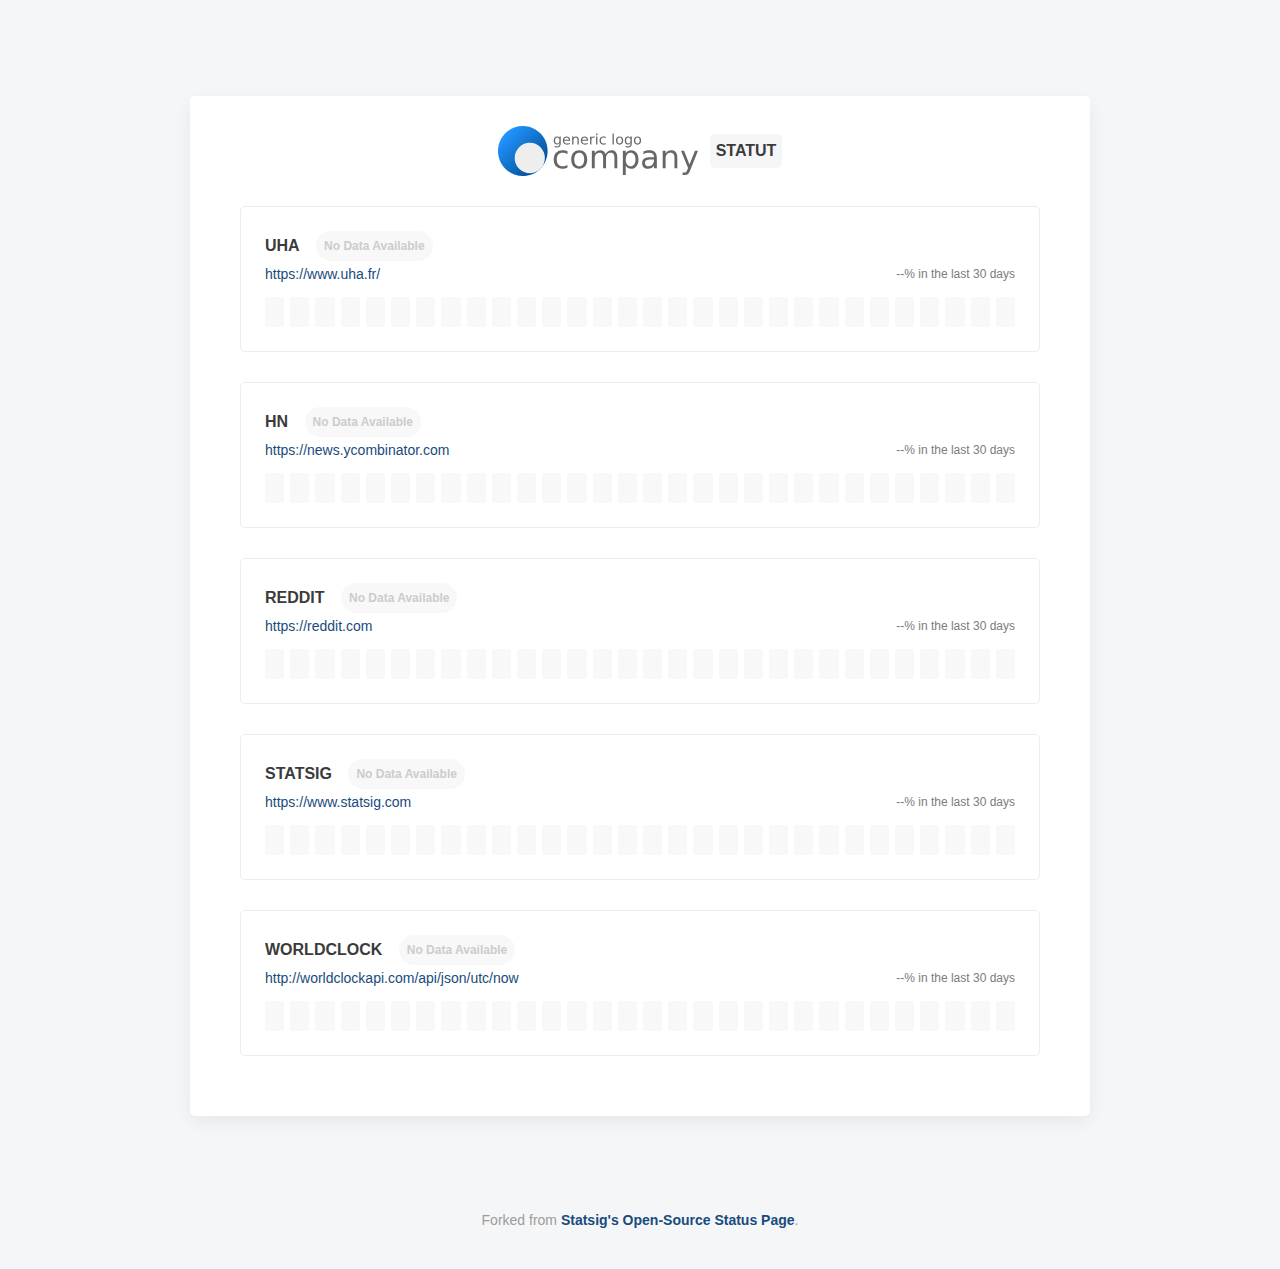
==== uhastatus/index.html @ c04dd44d "UHA STATUS" ====
<html>
  <head>
    <title>UHA - Statut des sites externes</title>
    <meta name="viewport" content="width=device-width, initial-scale=1" />
    <link rel="stylesheet" href="index.css" />
    <script src="index.js"></script>
  </head>
  <body>
    <div class="pageContainer">
      <div class="headline">
        <img src="logo.svg" alt="Logo" width="200px" />
        <span> Statut </span>
      </div>
      <div id="reports" class="reportContainer"></div>
      <div id="tooltip" class="tooltip" style="opacity: 0">
        <div id="tooltipArrow" class="tooltipArrow"></div>
        <div id="tooltipDateTime" class="tooltipDateTime"></div>
        <div id="tooltipStatus" class="tooltipStatus"></div>
        <hr />
        <div id="tooltipDescription" class="tooltipDescription"></div>
      </div>
      <div id="templates" style="display: none">
        <div
          id="statusSquareTemplate"
          class="statusSquare $color"
          data-status="$color"
        ></div>
        <div id="statusLineTemplate" class="statusLine"></div>
        <div
          id="statusStreamContainerTemplate"
          class="statusStreamContainer"
        ></div>
        <div id="statusContainerTemplate" class="statusContainer">
          <div class="statusHeader">
            <h6 class="statusTitle">$title&nbsp;</h6>
            <div class="$color statusHeadline">$status</div>
          </div>
          <div class="statusSubtitle">
            <div class="sectionUrl"><a href="$url">$url</a></div>
            <div class="statusUptime">$upTime in the last 30 days</div>
          </div>
        </div>
      </div>
    </div>
    <footer>
      Forked from
      <a href="https://github.com/statsig-io/statuspage/"
        >Statsig's Open-Source Status Page</a
      >.
    </footer>
  </body>
  <script>
    genAllReports();
  </script>
</html>
---- uhastatus/index.css ----
* {
  box-sizing: border-box;
}

html {
  height: 100%;
  display: flex;
  flex-direction: column;
}
body {
  background-color: #f5f6f8;
  color: #3b3b3b;
  font-size: 14px;
  font-weight: 300;
  font-family: -apple-system, BlinkMacSystemFont, "Segoe UI", "Roboto",
    "Helvetica Neue", "Ubuntu", sans-serif;
  justify-content: center;
  line-height: 22px;
  margin: 0;
  padding: 0;
  text-align: center;
  transition: opacity 0.3s;
}
h1,
h2,
h3,
h4,
h5,
h6,
button,
footer,
input,
textarea,
.copyright,
.button {
  font-family: -apple-system, BlinkMacSystemFont, "Segoe UI", "Roboto",
    "Helvetica Neue", "Ubuntu", sans-serif;
  line-height: 125%;
}

h1 {
  color: #3b3b3b;
  font-size: 32px;
  font-weight: bold;
  margin: 0px;
}
h2 {
  color: #3b3b3b;
  font-size: 28px;
  font-weight: bold;
  margin: 16px 0 8px 0;
}
h3 {
  color: #3b3b3b;
  font-size: 24px;
  font-weight: 700;
  margin: 8px 0 4px 0;
}
h4 {
  color: #3b3b3b;
  font-size: 18px;
  font-weight: 600;
  margin-top: 5px;
  margin-bottom: 4px;
}
h5 {
  color: #3b3b3b;
  font-size: 16px;
  font-weight: bold;
  margin-top: 5px;
  margin-bottom: 4px;
}
h6 {
  color: #3b3b3b;
  font-size: 16px;
  font-weight: bold;
  margin-top: 5px;
  margin-bottom: 4px;
}
a {
  color: #194b7d;
  text-decoration: none;
}

.outlineButton,
.button,
button {
  background-color: #194b7d;
  border: none;
  border-radius: 8px;
  color: white;
  cursor: pointer;
  font-size: 16px;
  font-weight: 600;
  padding: 10px 16px;
  white-space: nowrap;
}

footer {
  color: #9c9c9c;
  margin: 40px;
}

footer a {
  font-weight: bold;
}

.pageContainer {
  padding: 30px 50px;
  background-color: #fff;
  box-shadow: 0px 6px 18px rgba(0, 0, 0, 0.06);
  border-radius: 5px;
  max-width: 900px;
  width: 100%;
  margin: 96px auto;
}

.headline {
  display: flex;
  align-items: center;
  justify-content: center;
}

.headline span {
  background-color: #f5f6f8;
  border-radius: 5px;
  padding: 6px;
  margin-left: 12px;
  font-size: 16px;
  font-weight: 700;
  text-transform: uppercase;
}

.reportContainer {
  margin: 30px auto;
  width: 100%;
}

.statusContainer {
  border: 1px solid #ededed;
  border-radius: 5px;
  padding-top: 20px;
  text-align: left;
  padding: 24px;
}

.statusContainer + .statusContainer {
  border-top: 1px solid #eee;
  margin-top: 30px;
}

.statusStreamContainer {
  display: flex;
  justify-content: space-between;
}

.statusSquare {
  border-radius: 3px;
  height: 30px;
  min-width: 8px;
  width: 100%;
}

.statusSquare + .statusSquare {
  margin-left: 6px;
}

.sectionUrl {
  font-size: 14px;
}

.statusTitle {
  text-transform: uppercase;
}

.statusHeader {
  display: flex;
  flex-direction: row;
  align-items: center;
  margin-bottom: 2px;
}

.statusSubtitle {
  display: flex;
  flex-direction: row;
  align-items: center;
  margin-bottom: 12px;
}

.statusHeadline {
  color: #eee;
  padding: 4px 8px;
  border-radius: 15px;
  font-size: 12px;
  font-weight: 700;
  margin-left: 12px;
}

.statusUptime {
  flex: 1;
  text-align: right;
  color: #7c7c7c;
  font-size: 12px;
}

.uptimeContainer {
  color: #999;
  display: flex;
  margin-top: 8px;
  font-size: 12px;
}

.uptimeContainer hr {
  border: none;
  border-top: 1px dashed #eee;
  width: 100%;
  margin: 10px;
}

.success {
  background-color: #4cae50;
  color: #fff;
}

.failure {
  background-color: #f44336;
  color: #fff;
}

.nodata {
  background-color: #f8f8f8;
  color: #ccc;
}

.partial {
  background-color: #ff9800;
  color: #fff;
}

.tooltip {
  background-color: #fff;
  box-shadow: 0px 6px 18px rgba(0, 0, 0, 0.12);
  border-radius: 4px;
  color: #3b3b3b;
  font-size: 12px;
  line-height: 18px;
  padding: 16px;
  position: absolute;
  text-align: left;
  z-index: 100;
  width: 240px;
  transition: opacity 0.2s;
}

.tooltip .tooltipArrow {
  position: absolute;
  bottom: 100%;
  width: 4px;
  text-align: center;
  border: 4px solid transparent;
  border-bottom-color: #fff;
  left: 50%;
  margin-left: -2px;
}

.tooltip .tooltipDateTime {
  font-size: 12px;
  color: #7c7c7c;
  text-transform: uppercase;
  font-weight: 600;
}

.tooltip .tooltipKey {
  color: #ccc;
  font-size: 10px;
}

.tooltip .tooltipDescription {
  margin-top: 12px;
  font-size: 14px;
  color: #181818;
}

.tooltip #tooltipStatus {
  padding: 4px 8px;
  border-radius: 15px;
  font-size: 12px;
  font-weight: bold;
  margin-top: 6px;
  display: inline-block;
}

.tooltip hr {
  border: none;
  border-top: 1px solid #ededed;
  margin-top: 16px;
}

@media screen and (max-width: 800px) {
  .pageContainer {
    padding: 30px 20px;
    margin: 0 auto 40px auto;
  }

  .statusHeader,
  .statusSubtitle {
    display: block;
  }

  .statusHeadline,
  .sectionUrl,
  .statusUptime {
    margin-left: 0;
    margin-top: 8px;
    text-align: left;
  }

  .statusTitle,
  .statusHeadline {
    display: inline-block;
  }

  .statusSquare + .statusSquare {
    margin-left: 1px;
  }

  .statusSquare {
    min-width: 4px;
    width: 100%;
  }
}
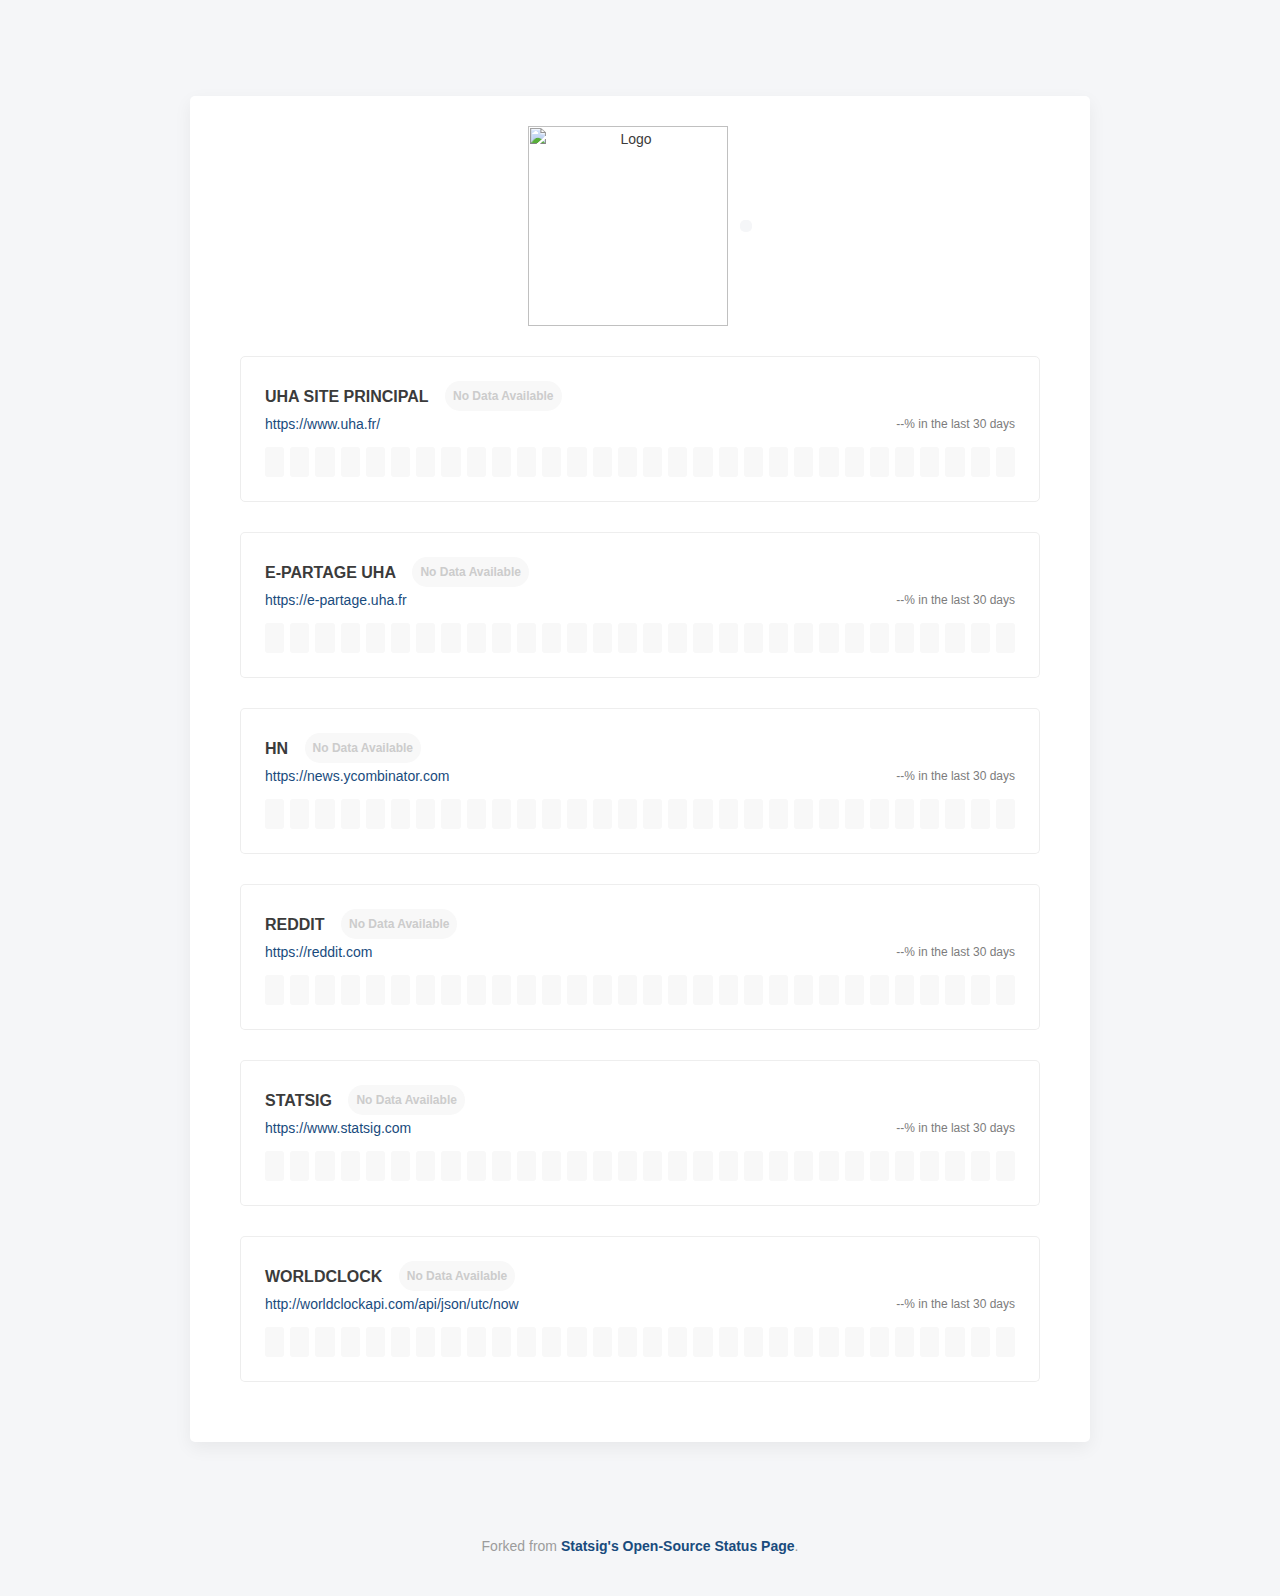
==== commit 48c2d392: "Update index.html" ====
--- a/uhastatus/index.html
+++ b/uhastatus/index.html
@@ -8,8 +8,8 @@
   <body>
     <div class="pageContainer">
       <div class="headline">
-        <img src="logo.svg" alt="Logo" width="200px" />
-        <span> Statut </span>
+        <img src="logo.png" alt="Logo" width="200px" />
+        <span></span>
       </div>
       <div id="reports" class="reportContainer"></div>
       <div id="tooltip" class="tooltip" style="opacity: 0">
